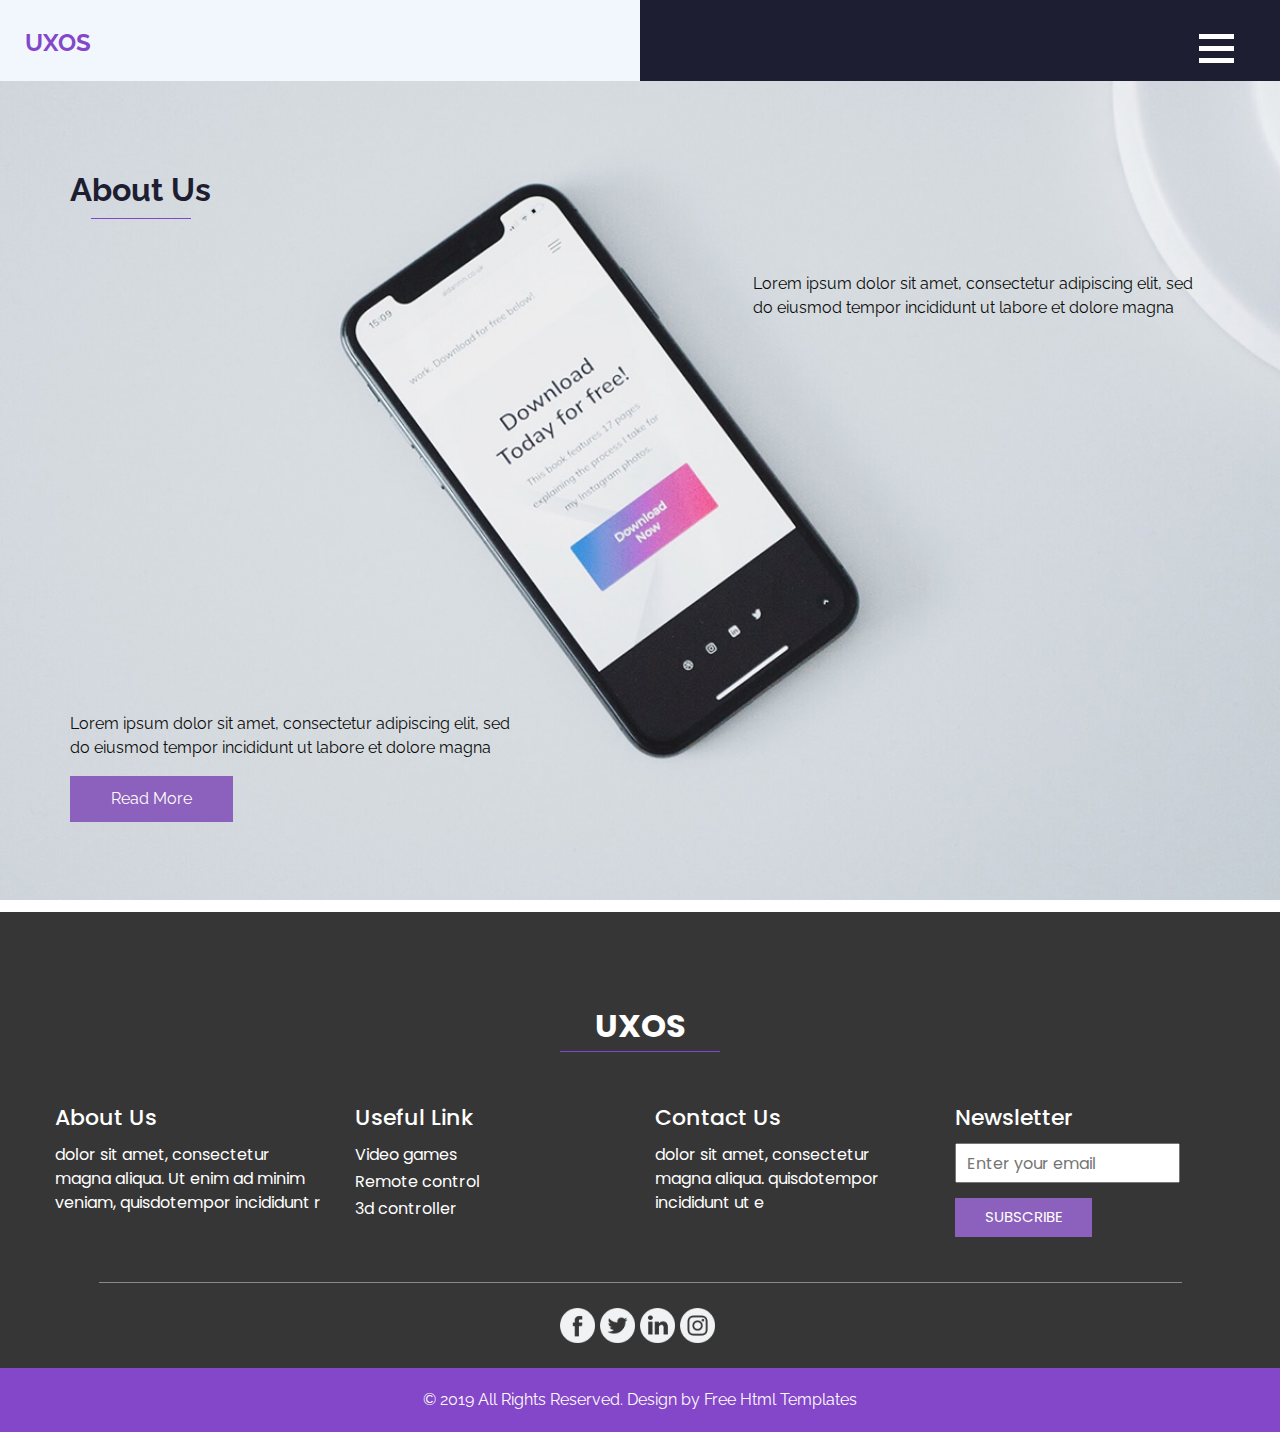
==== about.html @ eaf2df39 "initial commit" ====
<!DOCTYPE html>
<html>

<head>
  <!-- Basic -->
  <meta charset="utf-8" />
  <meta http-equiv="X-UA-Compatible" content="IE=edge" />
  <!-- Mobile Metas -->
  <meta name="viewport" content="width=device-width, initial-scale=1, shrink-to-fit=no" />
  <!-- Site Metas -->
  <meta name="keywords" content="" />
  <meta name="description" content="" />
  <meta name="author" content="" />

  <title>UXOS</title>

  <!-- slider stylesheet -->
  <link rel="stylesheet" type="text/css" href="https://cdnjs.cloudflare.com/ajax/libs/OwlCarousel2/2.1.3/assets/owl.carousel.min.css" />

  <!-- bootstrap core css -->
  <link rel="stylesheet" type="text/css" href="css/bootstrap.css" />

  <!-- fonts style -->
  <link href="https://fonts.googleapis.com/css?family=Open+Sans:400,700|Poppins:400,700|Raleway:400,700&display=swap" rel="stylesheet" />

  <!-- Custom styles for this template -->
  <link href="css/style.css" rel="stylesheet" />
  <!-- responsive style -->
  <link href="css/responsive.css" rel="stylesheet" />
</head>

<body class="sub_page">
  <div class="hero_area">
    <!-- header section strats -->
    <header class="header_section">
      <div class="container-fluid">
        <nav class="navbar navbar-expand-lg custom_nav-container">
          <a class="navbar-brand" href="index.html">
            <span>
              UXOS
            </span>
          </a>

          <div class="navbar-collapse" id="">
            <div class="custom_menu-btn">
              <button onclick="openNav()">
                <span class="s-1"> </span>
                <span class="s-2"> </span>
                <span class="s-3"> </span>
              </button>
            </div>
            <div id="myNav" class="overlay">
              <div class="overlay-content">
                <a href="index.html">HOME</a>
                <a href="about.html">ABOUT</a>
                <a href="feature.html">FEATURE</a>
                <a href="contact.html">CONTACT US</a>
              </div>
            </div>
          </div>
        </nav>
      </div>
    </header>
    <!-- end header section -->
  </div>


  <!-- about section -->
  <section class="about_section layout_padding">
    <div class="container">
      <div class="heading_container d-flex justify-content-lg-start">
        <h2>
          About Us
        </h2>
      </div>
      <div class="layout_padding2-top">
        <div class="row">
          <div class="col-md-5">
            <div class="detail-box b-1">
              <p>
                Lorem ipsum dolor sit amet, consectetur adipiscing elit, sed do eiusmod tempor incididunt ut labore et dolore magna
              </p>
              <a href="">
                Read More
              </a>
            </div>
          </div>
          <div class="col-md-5">
            <div class="detail-box b-2">
              <p>
                Lorem ipsum dolor sit amet, consectetur adipiscing elit, sed do eiusmod tempor incididunt ut labore et dolore magna
              </p>
            </div>
          </div>
        </div>
      </div>
    </div>
  </section>

  <!-- end about section -->


  <!-- info section -->
  <section class="info_section layout_padding-top">
    <div class="info_logo-box">
      <h2>
        UXOS
      </h2>
    </div>
    <div class="container layout_padding2">
      <div class="row">
        <div class="col-md-3">
          <h5>
            About Us
          </h5>
          <p>
            dolor sit amet, consectetur magna aliqua. Ut enim ad minim veniam, quisdotempor incididunt r
          </p>
        </div>
        <div class="col-md-3">
          <h5>
            Useful Link
          </h5>
          <ul>
            <li>
              <a href="">
                Video games
              </a>
            </li>
            <li>
              <a href="">
                Remote control
              </a>
            </li>
            <li>
              <a href="">
                3d controller
              </a>
            </li>
          </ul>
        </div>
        <div class="col-md-3">
          <h5>
            Contact Us
          </h5>
          <p>
            dolor sit amet, consectetur magna aliqua. quisdotempor incididunt ut e
          </p>
        </div>
        <div class="col-md-3">

          <div class="subscribe_container">
            <h5>
              Newsletter
            </h5>
            <div class="form_container">
              <form action="">
                <input type="email" placeholder="Enter your email">
                <button type="submit">
                  Subscribe
                </button>
              </form>
            </div>
          </div>

        </div>
      </div>
    </div>
    <div class="container">
      <div class="social_container">

        <div class="social-box">
          <a href="">
            <img src="images/fb.png" alt="">
          </a>

          <a href="">
            <img src="images/twitter.png" alt="">
          </a>
          <a href="">
            <img src="images/linkedin.png" alt="">
          </a>
          <a href="">
            <img src="images/instagram.png" alt="">
          </a>
        </div>
      </div>
    </div>
  </section>

  <!-- end info section -->
  <!-- footer section -->
  <section class="container-fluid footer_section">
    <p>
      &copy; 2019 All Rights Reserved. Design by
      <a href="https://html.design/">Free Html Templates</a>
    </p>
  </section>
  <!-- footer section -->

  <script type="text/javascript" src="js/jquery-3.4.1.min.js"></script>
  <script type="text/javascript" src="js/bootstrap.js"></script>

  <script>
    function openNav() {
      document.getElementById("myNav").classList.toggle("menu_width");
      document
        .querySelector(".custom_menu-btn")
        .classList.toggle("menu_btn-style");
    }
  </script>
</body>

</html>
---- css/style.css ----
body {
  font-family: 'Raleway', sans-serif;
  color: #0c0c0c;
  background-color: #ffffff;
}

.layout_margin {
  margin: 90px 0;
}

.layout_padding {
  padding: 90px 0;
}

.layout_padding2 {
  padding: 45px 0;
}

.layout_padding2-top {
  padding-top: 45px;
}

.layout_padding2-bottom {
  padding-bottom: 45px;
}

.layout_padding-top {
  padding-top: 90px;
}

.layout_padding-bottom {
  padding-bottom: 90px;
}

.heading_container h2 {
  font-weight: bold;
  color: #1d1e31;
  text-align: center;
  position: relative;
  padding-bottom: 10px;
}

.heading_container h2::before {
  content: "";
  width: 100px;
  height: 1px;
  background-color: #8547ca;
  position: absolute;
  left: 50%;
  -webkit-transform: translateX(-50%);
          transform: translateX(-50%);
  bottom: 0;
}

.hero_next_section-margin {
  margin-top: 100px;
}

/*header section*/
.hero_area {
  height: 100vh;
  position: relative;
  background: -webkit-gradient(linear, left top, right top, color-stop(50%, #f2f7fd), color-stop(45%, #1d1e31));
  background: linear-gradient(to right, #f2f7fd 50%, #1d1e31 45%);
}

.sub_page .hero_area {
  height: auto;
}

.header_section .container-fluid {
  padding-right: 25px;
  padding-left: 25px;
}

.header_section .nav_container {
  margin: 0 auto;
}

.custom_nav-container.navbar-expand-lg .navbar-nav .nav-link img {
  width: 22px;
  margin-right: 15px;
}

.custom_nav-container.navbar-expand-lg .navbar-nav .nav-link {
  padding: 0px 25px;
  color: #fefeff;
  text-align: center;
  font-family: "Roboto", sans-serif;
}

.custom_menu-btn {
  z-index: 9;
  position: absolute;
  right: 15px;
  top: 14px;
}

.custom_menu-btn button {
  margin-top: 12px;
  outline: none;
  border: none;
  background-color: transparent;
}

.custom_menu-btn span {
  display: block;
  width: 35px;
  height: 5px;
  background-color: #fff;
  margin: 7px 0;
  -webkit-transition: all .3s;
  transition: all .3s;
}

.custom_menu-btn .custom_menu-btn .s-2 {
  -webkit-transition: all .1s;
  transition: all .1s;
}

.menu_btn-style button {
  position: fixed;
  right: 29px;
  top: 14px;
}

.menu_btn-style button .s-1 {
  -webkit-transform: rotate(45deg) translateY(17px);
          transform: rotate(45deg) translateY(17px);
}

.menu_btn-style button .s-2 {
  -webkit-transform: translateX(100px);
          transform: translateX(100px);
}

.menu_btn-style button .s-3 {
  -webkit-transform: rotate(-45deg) translateY(-17px);
          transform: rotate(-45deg) translateY(-17px);
}

.overlay {
  height: 100%;
  width: 0;
  position: fixed;
  z-index: 1;
  top: 0;
  left: 0;
  background-color: black;
  background-color: rgba(0, 0, 0, 0.9);
  overflow-x: hidden;
  -webkit-transition: 0.5s;
  transition: 0.5s;
}

.overlay .closebtn {
  position: absolute;
  top: 0;
  right: 30px;
  font-size: 60px;
}

.overlay a {
  padding: 0px;
  text-decoration: none;
  font-size: 22px;
  color: #f1f1f1;
  display: block;
  -webkit-transition: 0.3s;
  transition: 0.3s;
}

.overlay-content {
  position: relative;
  top: 25%;
  width: 100%;
  text-align: center;
  margin-top: 30px;
}

.menu_width {
  width: 100%;
}

a,
a:hover,
a:focus {
  text-decoration: none;
}

a:hover,
a:focus {
  color: initial;
}

.btn,
.btn:focus {
  outline: none !important;
  -webkit-box-shadow: none;
          box-shadow: none;
}

.custom_nav-container .nav_search-btn {
  background-image: url(../images/search-icon.png);
  background-size: 18px;
  background-repeat: no-repeat;
  width: 35px;
  height: 35px;
  padding: 0;
  border: none;
  margin: 0 40px 0 15px;
  background-position: center;
}

.navbar-brand {
  display: -webkit-box;
  display: -ms-flexbox;
  display: flex;
  -webkit-box-align: center;
      -ms-flex-align: center;
          align-items: center;
}

.navbar-brand img {
  width: 40px;
  margin-right: 5px;
}

.navbar-brand span {
  text-transform: uppercase;
  font-size: 24px;
  font-weight: 700;
  color: #8547ca;
  margin-top: 5px;
}

.custom_nav-container {
  z-index: 99999;
  padding: 15px 0;
}

.custom_nav-container .navbar-toggler {
  outline: none;
}

.custom_nav-container .navbar-toggler .navbar-toggler-icon {
  background-image: url(../images/menu.png);
  background-size: 55px;
}

.quote_btn-container a {
  display: inline-block;
  padding: 5px 15px;
  background-color: #fc5d35;
  color: #f7f7f7;
  font-size: 14px;
  text-transform: uppercase;
}

/*end header section*/
.slider_section {
  display: -webkit-box;
  display: -ms-flexbox;
  display: flex;
  -webkit-box-align: center;
      -ms-flex-align: center;
          align-items: center;
  height: calc(100% - 75px);
  padding: 50px 0;
}

.slider_section .row {
  -webkit-box-align: center;
      -ms-flex-align: center;
          align-items: center;
  position: unset;
}

.slider_section .row .col-md-7,
.slider_section .row .col-md-5 {
  position: unset;
}

.slider_section .carousel {
  position: unset;
}

.slider_section .detail-box h2 {
  text-transform: uppercase;
  font-weight: normal;
  font-size: 2.5rem;
}

.slider_section .detail-box h1 {
  text-transform: uppercase;
  font-weight: bold;
  color: #8547ca;
  font-size: 5.5rem;
}

.slider_section .detail-box a {
  display: inline-block;
  padding: 10px 60px;
  background-color: #1d1e31;
  color: #fefdfc;
  border-radius: 0;
  border: 1px solid #1d1e31;
  text-transform: uppercase;
  margin-top: 35px;
}

.slider_section .detail-box a:hover {
  background-color: transparent;
  color: #1d1e31;
}

.slider_section .img-box img {
  height: 100%;
}

.slider_section .carousel-control-prev,
.slider_section .carousel-control-next {
  width: 60px;
  height: 60px;
  border-radius: 100%;
  left: 50%;
  opacity: 1;
  -webkit-transform: translateX(-50%);
          transform: translateX(-50%);
  background-repeat: no-repeat;
}

.slider_section .carousel-control-prev {
  background-color: #1d1e31;
  top: 80px;
  background-image: url(../images/left-arrow.png);
  background-position: 14px center;
}

.slider_section .carousel-control-next {
  background-color: #f2f7fd;
  top: initial;
  bottom: 150px;
  background-image: url(../images/right-arrow.png);
  background-position: 35px center;
}

.slider_section .carousel-indicators {
  margin: 0;
  bottom: 50%;
  -webkit-box-orient: vertical;
  -webkit-box-direction: normal;
      -ms-flex-direction: column;
          flex-direction: column;
  left: 25px;
  -webkit-transform: translateY(50%);
          transform: translateY(50%);
}

.slider_section .carousel-indicators li {
  margin: 0;
  width: 30px;
  height: 30px;
  background-color: #1d1e31;
  opacity: 1;
}

.slider_section .carousel-indicators li.active {
  background-color: #8547ca;
}

.feature_section {
  background-color: #fafafa;
  font-family: 'Poppins', sans-serif;
}

.feature_section .box {
  background-color: #fcfcfd;
  padding: 15px;
  margin: 45px 0;
}

.feature_section .box .head-box {
  display: -webkit-box;
  display: -ms-flexbox;
  display: flex;
  -webkit-box-align: center;
      -ms-flex-align: center;
          align-items: center;
}

.feature_section .box .head-box .img-box {
  margin-right: 15px;
}

.feature_section .box .head-box .img-box svg {
  width: 50px;
  height: auto;
  fill: #8547ca;
}

.feature_section .box .head-box h6 {
  font-weight: bold;
  font-size: 18px;
}

.feature_section .box .detail-box {
  margin-top: 15px;
}

.feature_section .box .detail-box p {
  margin: 0;
  font-family: 'Open Sans', sans-serif;
}

.feature_section .box:hover {
  background-color: #8547ca;
  color: #fefdfc;
}

.feature_section .box:hover .head-box .img-box svg {
  fill: #fefdfc;
}

.feature_section a {
  display: inline-block;
  padding: 10px 40px;
  background-color: #8c60bd;
  color: #fefdfc;
  border-radius: 0;
  border: 1px solid #8c60bd;
}

.feature_section a:hover {
  background-color: transparent;
  color: #8c60bd;
}

.download_section {
  font-family: 'Poppins', sans-serif;
}

.download_section .box {
  background-color: #333456;
  padding: 15px;
  margin: 45px 0;
  color: #fefdfc;
}

.download_section .box .head-box {
  display: -webkit-box;
  display: -ms-flexbox;
  display: flex;
  -webkit-box-align: center;
      -ms-flex-align: center;
          align-items: center;
}

.download_section .box .head-box .img-box {
  margin-right: 15px;
  width: 60px;
  height: 60px;
  border: 1px solid #fefdfc;
  display: -webkit-box;
  display: -ms-flexbox;
  display: flex;
  -webkit-box-pack: center;
      -ms-flex-pack: center;
          justify-content: center;
  -webkit-box-align: center;
      -ms-flex-align: center;
          align-items: center;
}

.download_section .box .head-box .img-box img {
  width: 30px;
}

.download_section .box .head-box h6 {
  font-weight: bold;
  font-size: 18px;
}

.download_section .box .detail-box {
  margin-top: 15px;
}

.download_section .box .detail-box p {
  margin: 0;
  font-family: 'Open Sans', sans-serif;
}

.download_section .btn-1 {
  display: inline-block;
  padding: 10px 40px;
  background-color: #8c60bd;
  color: #fefdfc;
  border-radius: 0;
  border: 1px solid #8c60bd;
  margin-top: 25px;
}

.download_section .btn-1:hover {
  background-color: transparent;
  color: #8c60bd;
}

.download_section .btn-2 {
  display: inline-block;
  padding: 10px 40px;
  background-color: #323559;
  color: #fefdfc;
  border-radius: 0;
  border: 1px solid #323559;
  margin-top: 25px;
}

.download_section .btn-2:hover {
  background-color: transparent;
  color: #323559;
}

.download_section .main-img-box {
  display: -webkit-box;
  display: -ms-flexbox;
  display: flex;
  -webkit-box-pack: center;
      -ms-flex-pack: center;
          justify-content: center;
}

.download_section .main-img-box img {
  width: 75%;
  -webkit-filter: drop-shadow(0px 0px 30px rgba(0, 0, 0, 0.37));
          filter: drop-shadow(0px 0px 30px rgba(0, 0, 0, 0.37));
}

.about_section {
  background-image: url(../images/about-bg.jpg);
  background-size: cover;
  background-position: center;
  background-attachment: fixed;
}

.about_section .row {
  -webkit-box-pack: justify;
      -ms-flex-pack: justify;
          justify-content: space-between;
}

.about_section .detail-box {
  height: 550px;
  display: -webkit-box;
  display: -ms-flexbox;
  display: flex;
  -webkit-box-orient: vertical;
  -webkit-box-direction: normal;
      -ms-flex-direction: column;
          flex-direction: column;
  -webkit-box-align: start;
      -ms-flex-align: start;
          align-items: flex-start;
}

.about_section .detail-box.b-1 {
  -webkit-box-pack: end;
      -ms-flex-pack: end;
          justify-content: flex-end;
}

.about_section .detail-box.b-1 a {
  display: inline-block;
  padding: 10px 40px;
  background-color: #8c60bd;
  color: #fefdfc;
  border-radius: 0;
  border: 1px solid #8c60bd;
}

.about_section .detail-box.b-1 a:hover {
  background-color: transparent;
  color: #8c60bd;
}

.subscribe_section {
  background-color: #f2f7fd;
}

.subscribe_section form {
  display: -webkit-box;
  display: -ms-flexbox;
  display: flex;
  -webkit-box-pack: justify;
      -ms-flex-pack: justify;
          justify-content: space-between;
}

.subscribe_section form input {
  width: 69%;
  height: 50px;
  border: none;
  padding-left: 15px;
  -webkit-box-shadow: 0px 0px 12px 0px rgba(0, 0, 0, 0.12);
  box-shadow: 0px 0px 12px 0px rgba(0, 0, 0, 0.12);
}

.subscribe_section form button {
  width: 29%;
  height: 50px;
  text-transform: uppercase;
  display: inline-block;
  padding: 0 0;
  background-color: #8c60bd;
  color: #fefdfc;
  border-radius: 0;
  border: 1px solid #8c60bd;
  font-weight: bold;
  line-height: 50px;
}

.subscribe_section form button:hover {
  background-color: transparent;
  color: #8c60bd;
}

.client_section .client_container .client-id {
  display: -webkit-box;
  display: -ms-flexbox;
  display: flex;
}

.client_section .client_container .client-id .img-box {
  width: 75px;
  margin-right: 15px;
}

.client_section .client_container .client-id .img-box img {
  width: 100%;
}

.client_section .client_container .client-id .name img {
  width: 35px;
}

.client_section .client_container .client-id .name h6 {
  color: #8547ca;
  margin: 5px 0;
  font-weight: bold;
}

.client_section .client_container .client-detail {
  margin-top: 20px;
}

.client_section .client_container a {
  display: inline-block;
  padding: 10px 40px;
  background-color: #8c60bd;
  color: #fefdfc;
  border-radius: 0;
  border: 1px solid #8c60bd;
}

.client_section .client_container a:hover {
  background-color: transparent;
  color: #8c60bd;
}

/* contact section */
.contact_section {
  background-color: #f2f7fd;
}

.contact_section h2 {
  font-size: 26px;
  color: #010103;
  font-weight: 600;
  font-family: 'Raleway', sans-serif;
  margin-bottom: 35px;
}

.contact_section .row {
  -webkit-box-align: center;
      -ms-flex-align: center;
          align-items: center;
}

.contact_section input {
  border: none;
  outline: none;
  border-bottom: 1px solid #000;
  width: 90%;
  margin: 15px 0;
  background-color: transparent;
}

.contact_section input::-webkit-input-placeholder {
  color: #595959;
  font-size: 14px;
}

.contact_section input:-ms-input-placeholder {
  color: #595959;
  font-size: 14px;
}

.contact_section input::-ms-input-placeholder {
  color: #595959;
  font-size: 14px;
}

.contact_section input::placeholder {
  color: #595959;
  font-size: 14px;
}

.contact_form-container button {
  border: none;
  background-color: #8c60bd;
  color: #fff;
  font-size: 15px;
  padding: 15px 45px;
  border-radius: 30px;
  text-transform: uppercase;
  font-weight: bold;
}

.contact_img-box {
  display: -webkit-box;
  display: -ms-flexbox;
  display: flex;
  -webkit-box-align: center;
      -ms-flex-align: center;
          align-items: center;
}

.contact_img-box img {
  width: 100%;
}

/* end contact section */
/* info section */
.info_section {
  background-color: #363636;
  color: #ffffff;
  font-family: 'Poppins', sans-serif;
}

.info_section h5 {
  margin-bottom: 12px;
  font-size: 22px;
}

.info_logo-box {
  display: -webkit-box;
  display: -ms-flexbox;
  display: flex;
  -webkit-box-pack: center;
      -ms-flex-pack: center;
          justify-content: center;
}

.info_logo-box h2 {
  font-weight: bold;
  padding: 5px 35px;
  border-bottom: 1.5px solid #8547ca;
}

.info_section ul {
  padding: 0;
}

.info_section ul li {
  list-style-type: none;
  margin: 3px 0;
}

.info_section ul li a {
  color: #ffffff;
}

.info_section ul li a:hover {
  color: #8547ca;
}

.info_section .form_container input {
  width: 225px;
  height: 40px;
  padding: 10px;
}

.info_section .form_container::-webkit-input-placeholder {
  color: #ccc8c8;
}

.info_section .form_container:-ms-input-placeholder {
  color: #ccc8c8;
}

.info_section .form_container::-ms-input-placeholder {
  color: #ccc8c8;
}

.info_section .form_container::placeholder {
  color: #ccc8c8;
}

.info_section .form_container button {
  background-color: #8c60bd;
  border: none;
  outline: none;
  color: #fff;
  padding: 8px 30px;
  margin-top: 15px;
  font-size: 15px;
  text-transform: uppercase;
}

.social_container {
  width: 95%;
  margin: 0 auto;
  border-top: 1px solid #898989;
  padding: 25px 0;
}

.info_section .social-box {
  margin: 0 auto;
  width: 400px;
  display: -webkit-box;
  display: -ms-flexbox;
  display: flex;
  -webkit-box-pack: center;
      -ms-flex-pack: center;
          justify-content: center;
}

.info_section .social-box img {
  width: 35px;
  margin-right: 5px;
}

/* end info section */
/* footer section*/
.footer_section {
  background-color: #8547ca;
  padding: 20px;
}

.footer_section p {
  margin: 0;
  text-align: center;
  color: #fefdfc;
}

.footer_section a {
  color: #fefdfc;
}
/*# sourceMappingURL=style.css.map */
---- css/responsive.css ----
@media (max-width: 1120px) {


    .slider_section .img-box img {
        height: auto;
        width: 100%;
    }

    .slider_section .detail-box h1 {
        font-size: 4.5rem;
    }
}

@media (max-width: 992px) {

    .slider_section .detail-box h1 {
        font-size: 3.5rem;
    }

    .slider_section .detail-box h2 {
        font-size: 2rem;
    }

    .slider_section .carousel-control-prev {
        top: 15px;
    }

    .slider_section .carousel-control-next {
        bottom: 75px;
    }
}

@media (max-width: 768px) {
    .hero_area {
        background: linear-gradient(to bottom, #f2f7fd 50%, #1d1e31 45%);
    }

    .sub_page .hero_area {
        background: linear-gradient(to bottom, #f2f7fd 50%, #f2f7fd 45%);
    }

    .hero_area {
        height: auto;
    }

    .custom_menu-btn span {
        background-color: #1d1e31;
    }

    .menu_btn-style button span {
        background-color: #fff;
    }

    .carousel-indicators {
        display: none;
    }

    .slider_section .img-box {
        margin-top: 45px;
    }

    .slider_section .carousel-control-prev,
    .slider_section .carousel-control-next {
        display: none;
    }

    .download_section .main-img-box {
        margin-top: 45px;
    }

    .about_section {
        background-image: linear-gradient(rgba(255, 255, 255, .8), rgba(255, 255, 255, .8)), url("../images/about-bg.jpg");
    }

    .about_section .detail-box {
        text-align: center;
        height: auto;
    }

    .about_section .detail-box.b-1 a {
        margin: 0 auto;
    }

    .about_section .detail-box.b-1 {
        margin-bottom: 45px;
    }

    .info_section .col-md-3 {
        padding: 20px 25px;
        text-align: center;
    }

    .contact_img-box {
        margin-top: 45px;
    }
}

@media (max-width: 576px) {
    .contact_section input {
        width: 100%;
    }

    .info_section .social-box {
        width: auto;
    }
}

@media (max-width: 480px) {}

@media (max-width: 400px) {
    .slider_section .detail-box h2 {
        font-size: 1.5rem;
    }

    .slider_section .detail-box h1 {
        font-size: 2.5rem;
    }

    .subscribe_section form {
        flex-direction: column;
        align-items: center;
    }

    .subscribe_section form input {
        width: 100%;
        height: 45px;
    }

    .subscribe_section form button {
        width: 150px;
        height: 45px;
        line-height: 45px;
        margin-top: 25px;
    }
}

@media (max-width: 360px) {}

@media (min-width: 1200px) {
    .container {
        max-width: 1170px;
    }

}
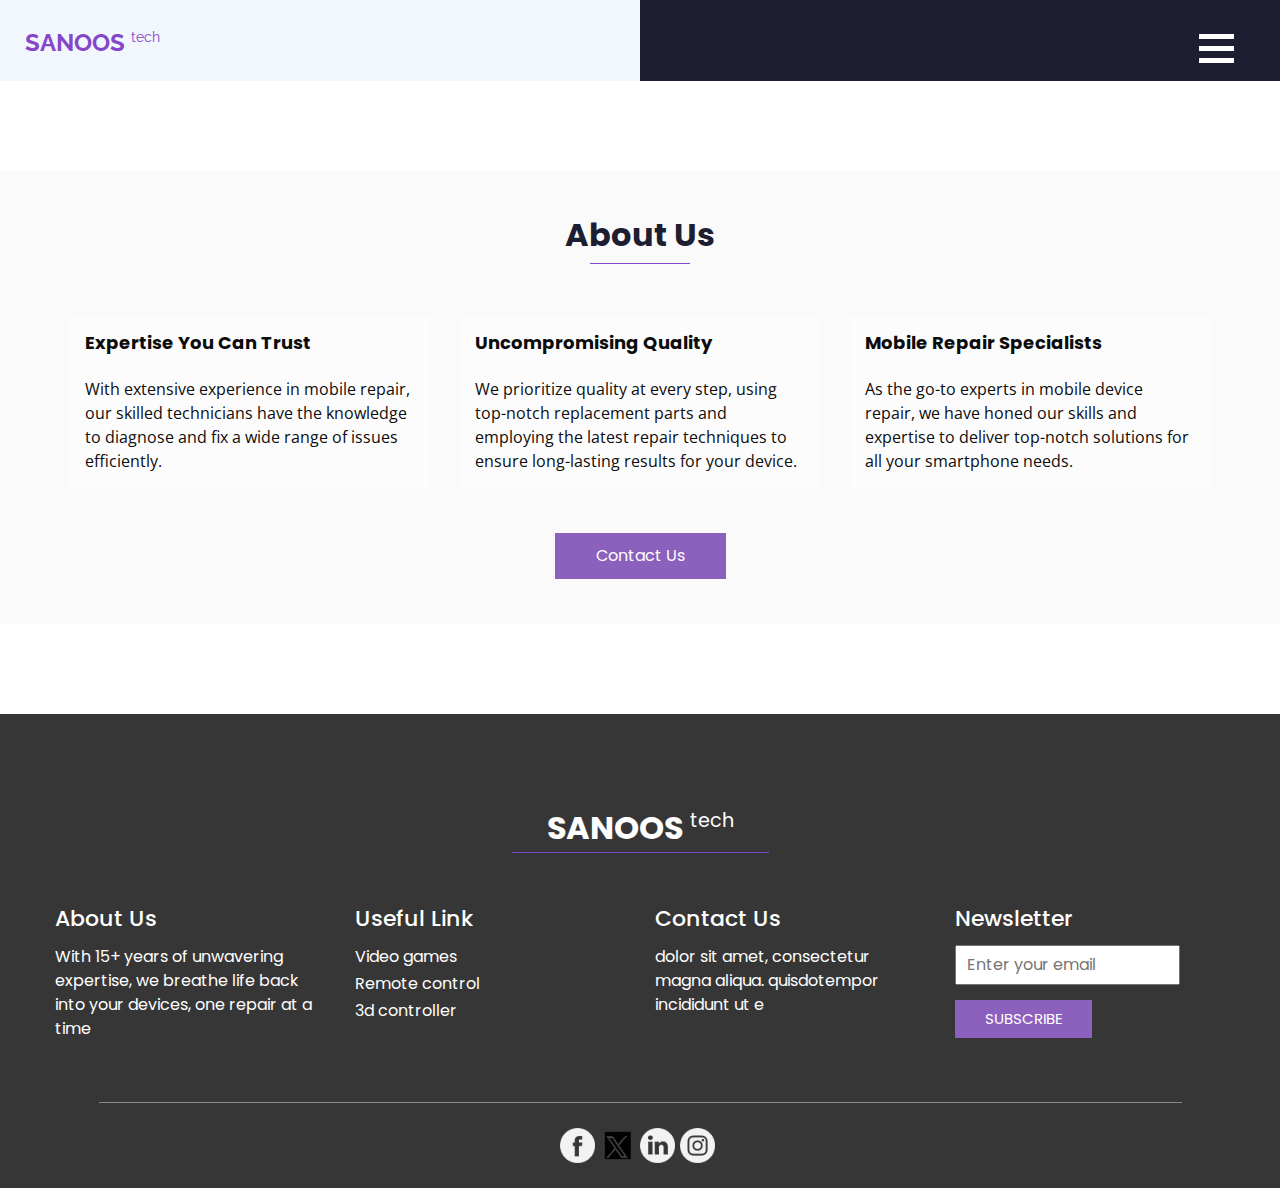
==== commit 74e95cbc: "update" ====
--- a/about.html
+++ b/about.html
@@ -12,7 +12,7 @@
   <meta name="description" content="" />
   <meta name="author" content="" />
 
-  <title>UXOS</title>
+  <title>SANOOS tech</title>
 
   <!-- slider stylesheet -->
   <link rel="stylesheet" type="text/css" href="https://cdnjs.cloudflare.com/ajax/libs/OwlCarousel2/2.1.3/assets/owl.carousel.min.css" />
@@ -37,7 +37,7 @@
         <nav class="navbar navbar-expand-lg custom_nav-container">
           <a class="navbar-brand" href="index.html">
             <span>
-              UXOS
+              SANOOS <sup style="text-transform: lowercase !important;"><small>tech</small></sup>
             </span>
           </a>
 
@@ -66,45 +66,71 @@
 
 
   <!-- about section -->
-  <section class="about_section layout_padding">
+  <!-- feature section -->
+  <section class="feature_section layout_padding2 layout_margin">
     <div class="container">
-      <div class="heading_container d-flex justify-content-lg-start">
+      <div class="heading_container">
         <h2>
-          About Us
+         About Us
         </h2>
       </div>
-      <div class="layout_padding2-top">
-        <div class="row">
-          <div class="col-md-5">
-            <div class="detail-box b-1">
-              <p>
-                Lorem ipsum dolor sit amet, consectetur adipiscing elit, sed do eiusmod tempor incididunt ut labore et dolore magna
-              </p>
-              <a href="">
-                Read More
-              </a>
-            </div>
-          </div>
-          <div class="col-md-5">
-            <div class="detail-box b-2">
-              <p>
-                Lorem ipsum dolor sit amet, consectetur adipiscing elit, sed do eiusmod tempor incididunt ut labore et dolore magna
-              </p>
-            </div>
-          </div>
-        </div>
-      </div>
+    </div>
+    <div class="container">
+      <div class="row">
+        <div class="col-md-4">
+          <div class="box">
+            <div class="head-box">
+              <h6>
+                Expertise You Can Trust
+              </h6>
+            </div>
+            <div class="detail-box">
+              <p>With extensive experience in mobile repair, our skilled technicians have the knowledge to diagnose and fix a wide range of issues efficiently.</p>
+            </div>
+          </div>
+        </div>
+        <div class="col-md-4">
+          <div class="box">
+            <div class="head-box">
+              <h6>
+                Uncompromising Quality
+              </h6>
+            </div>
+            <div class="detail-box">
+              <p> We prioritize quality at every step, using top-notch replacement parts and employing the latest repair techniques to ensure long-lasting results for your device. </p>
+            </div>
+          </div>
+        </div>
+        <div class="col-md-4">
+          <div class="box">
+            <div class="head-box">
+              <h6>
+                Mobile Repair Specialists
+              </h6>
+            </div>
+            <div class="detail-box">
+              <p>As the go-to experts in mobile device repair, we have honed our skills and expertise to deliver top-notch solutions for all your smartphone needs.</p>
+            </div>
+          </div>
+        </div>
+      </div>
+    </div>
+    <div class="d-flex justify-content-center">
+      <a href="">
+       Contact Us
+      </a>
     </div>
   </section>
-
+  <!-- end feature section -->
   <!-- end about section -->
+
 
 
   <!-- info section -->
   <section class="info_section layout_padding-top">
     <div class="info_logo-box">
       <h2>
-        UXOS
+        SANOOS <sup><small>tech</small></sup>
       </h2>
     </div>
     <div class="container layout_padding2">
@@ -114,7 +140,7 @@
             About Us
           </h5>
           <p>
-            dolor sit amet, consectetur magna aliqua. Ut enim ad minim veniam, quisdotempor incididunt r
+            With 15+ years of unwavering expertise, we breathe life back into your devices, one repair at a time
           </p>
         </div>
         <div class="col-md-3">
@@ -189,14 +215,7 @@
   </section>
 
   <!-- end info section -->
-  <!-- footer section -->
-  <section class="container-fluid footer_section">
-    <p>
-      &copy; 2019 All Rights Reserved. Design by
-      <a href="https://html.design/">Free Html Templates</a>
-    </p>
-  </section>
-  <!-- footer section -->
+
 
   <script type="text/javascript" src="js/jquery-3.4.1.min.js"></script>
   <script type="text/javascript" src="js/bootstrap.js"></script>
--- a/css/style.css
+++ b/css/style.css
@@ -531,8 +531,7 @@
 
 .download_section .main-img-box img {
   width: 75%;
-  -webkit-filter: drop-shadow(0px 0px 30px rgba(0, 0, 0, 0.37));
-          filter: drop-shadow(0px 0px 30px rgba(0, 0, 0, 0.37));
+ 
 }
 
 .about_section {
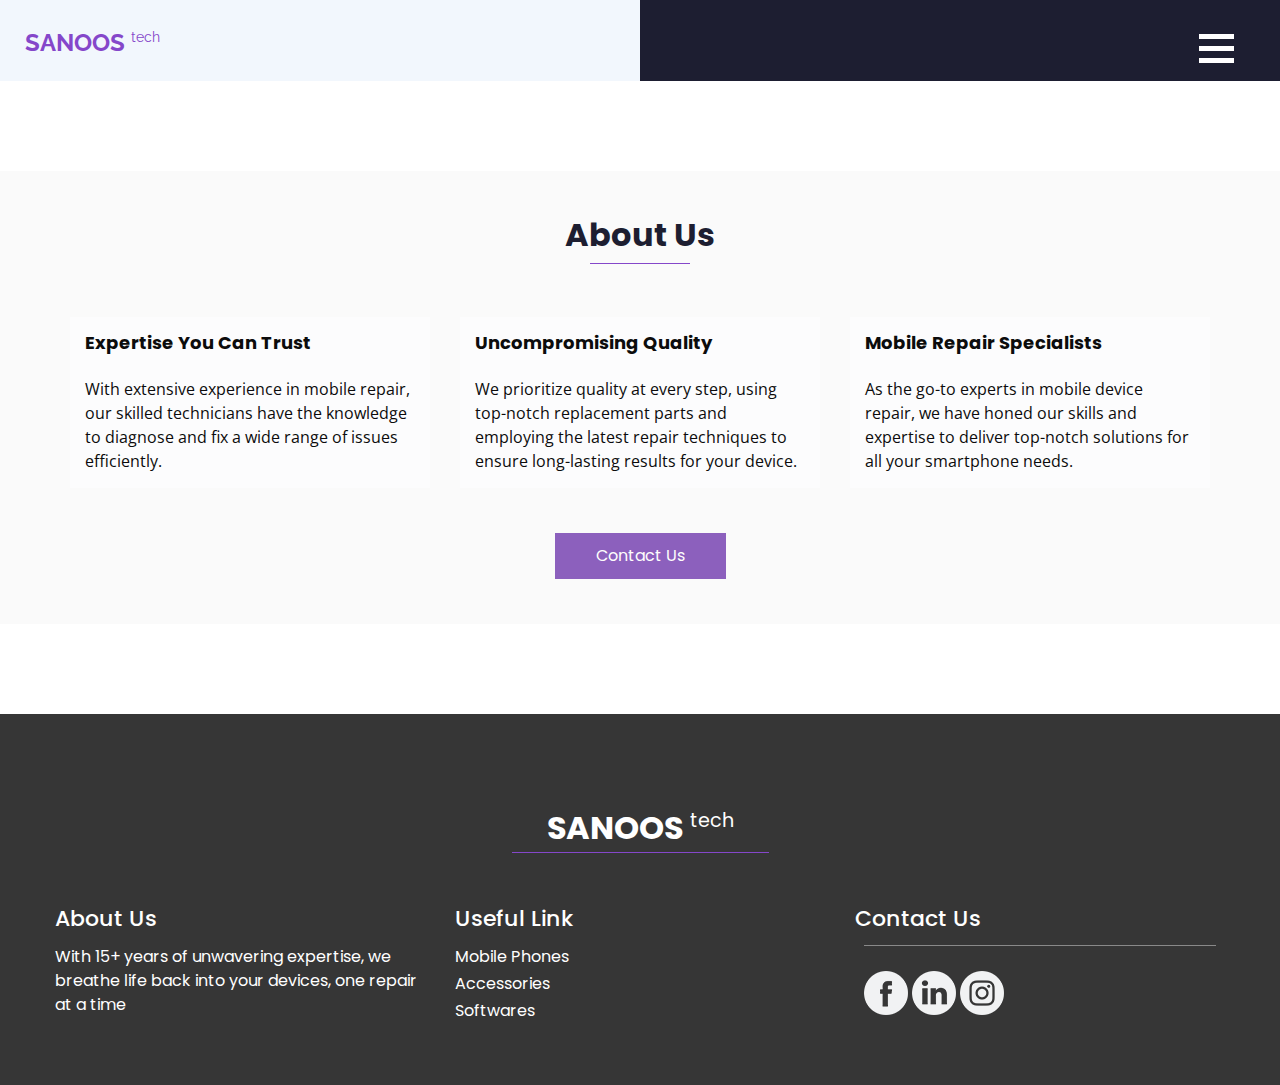
==== commit 8ed37fd0: "update 2" ====
--- a/about.html
+++ b/about.html
@@ -53,7 +53,6 @@
               <div class="overlay-content">
                 <a href="index.html">HOME</a>
                 <a href="about.html">ABOUT</a>
-                <a href="feature.html">FEATURE</a>
                 <a href="contact.html">CONTACT US</a>
               </div>
             </div>
@@ -116,7 +115,7 @@
       </div>
     </div>
     <div class="d-flex justify-content-center">
-      <a href="">
+      <a href="contact.html">
        Contact Us
       </a>
     </div>
@@ -126,7 +125,6 @@
 
 
 
-  <!-- info section -->
   <section class="info_section layout_padding-top">
     <div class="info_logo-box">
       <h2>
@@ -135,7 +133,7 @@
     </div>
     <div class="container layout_padding2">
       <div class="row">
-        <div class="col-md-3">
+        <div class="col-md-4">
           <h5>
             About Us
           </h5>
@@ -143,75 +141,51 @@
             With 15+ years of unwavering expertise, we breathe life back into your devices, one repair at a time
           </p>
         </div>
-        <div class="col-md-3">
+        <div class="col-md-4">
           <h5>
             Useful Link
           </h5>
           <ul>
             <li>
               <a href="">
-                Video games
+                Mobile Phones
               </a>
             </li>
             <li>
               <a href="">
-                Remote control
+                Accessories
               </a>
             </li>
             <li>
               <a href="">
-                3d controller
+                Softwares
               </a>
             </li>
           </ul>
         </div>
-        <div class="col-md-3">
+        <div class="col-md-4">
           <h5>
             Contact Us
           </h5>
-          <p>
-            dolor sit amet, consectetur magna aliqua. quisdotempor incididunt ut e
-          </p>
-        </div>
-        <div class="col-md-3">
-
-          <div class="subscribe_container">
-            <h5>
-              Newsletter
-            </h5>
-            <div class="form_container">
-              <form action="">
-                <input type="email" placeholder="Enter your email">
-                <button type="submit">
-                  Subscribe
-                </button>
-              </form>
-            </div>
-          </div>
-
-        </div>
-      </div>
-    </div>
-    <div class="container">
-      <div class="social_container">
-
-        <div class="social-box">
-          <a href="">
-            <img src="images/fb.png" alt="">
-          </a>
-
-          <a href="">
-            <img src="images/twitter.png" alt="">
-          </a>
-          <a href="">
-            <img src="images/linkedin.png" alt="">
-          </a>
-          <a href="">
-            <img src="images/instagram.png" alt="">
-          </a>
-        </div>
-      </div>
-    </div>
+          <div class="social_container">
+
+          
+              <a href="">
+                <img src="images/fb.png" alt="">
+              </a>
+              <a href="">
+                <img src="images/linkedin.png" alt="">
+              </a>
+              <a href="">
+                <img src="images/instagram.png" alt="">
+              </a>
+        
+          </div>
+        </div>
+  
+      </div>
+    </div>
+  
   </section>
 
   <!-- end info section -->
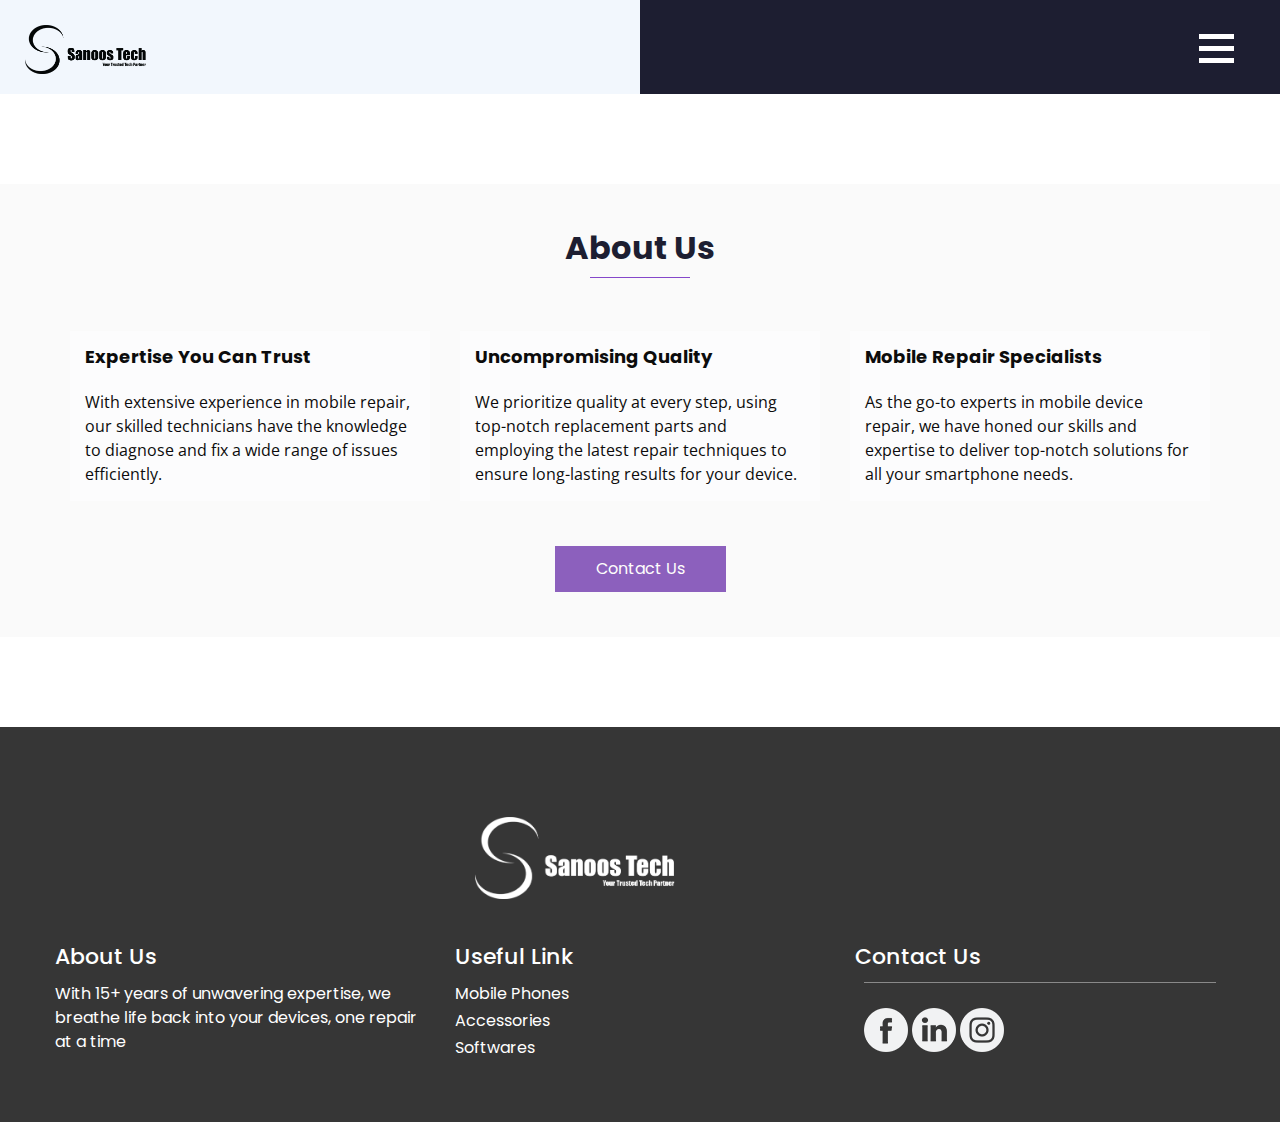
==== commit 56b05e45: "more some features added" ====
--- a/about.html
+++ b/about.html
@@ -37,7 +37,8 @@
         <nav class="navbar navbar-expand-lg custom_nav-container">
           <a class="navbar-brand" href="index.html">
             <span>
-              SANOOS <sup style="text-transform: lowercase !important;"><small>tech</small></sup>
+              <img src="./images/test.png" style="width:200px;" />
+              <!-- SANOOS <sup style="text-transform: lowercase !important;"><small>tech</small></sup> -->
             </span>
           </a>
 
@@ -127,9 +128,10 @@
 
   <section class="info_section layout_padding-top">
     <div class="info_logo-box">
-      <h2>
+      <img src="./images/test2.png" style="width:330px;" />
+      <!-- <h2>
         SANOOS <sup><small>tech</small></sup>
-      </h2>
+      </h2> -->
     </div>
     <div class="container layout_padding2">
       <div class="row">
@@ -169,23 +171,23 @@
           </h5>
           <div class="social_container">
 
-          
-              <a href="">
-                <img src="images/fb.png" alt="">
-              </a>
-              <a href="">
-                <img src="images/linkedin.png" alt="">
-              </a>
-              <a href="">
-                <img src="images/instagram.png" alt="">
-              </a>
-        
-          </div>
-        </div>
-  
-      </div>
-    </div>
-  
+
+            <a href="">
+              <img src="images/fb.png" alt="">
+            </a>
+            <a href="">
+              <img src="images/linkedin.png" alt="">
+            </a>
+            <a href="">
+              <img src="images/instagram.png" alt="">
+            </a>
+
+          </div>
+        </div>
+
+      </div>
+    </div>
+
   </section>
 
   <!-- end info section -->
--- a/css/style.css
+++ b/css/style.css
@@ -3,6 +3,13 @@
   color: #0c0c0c;
   background-color: #ffffff;
 }
+
+.gallery-title {
+  text-align: center;
+font-weight: 800;
+margin-top: 1em;
+}
+
 
 .layout_margin {
   margin: 90px 0;
@@ -578,7 +585,7 @@
 
 .about_section .detail-box.b-1 a:hover {
   background-color: transparent;
-  color: #8c60bd;
+  color: #f00909;
 }
 
 .subscribe_section {
